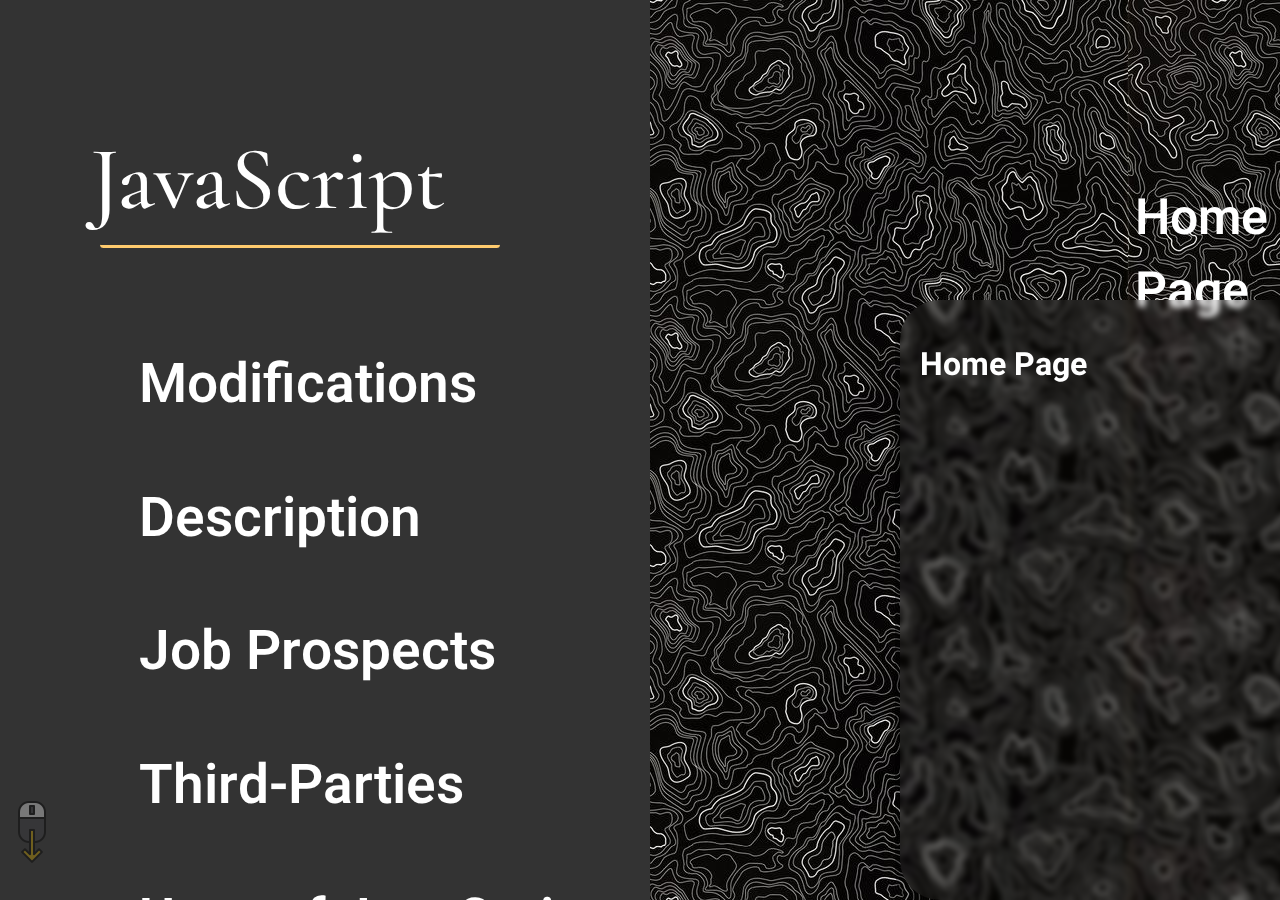
==== HomePage.html @ 4da0b1c3 "Image blur" ====
<!DOCTYPE html>
<html lang="en">
<head>
    <meta charset="UTF-8">
    <meta http-equiv="X-UA-Compatible" content="IE=edge">
    <meta name="viewport" content="width=device-width, initial-scale=1.0">
    <title>Home Page</title>



    <link rel="stylesheet" href="style.css" />

    <!-- Google font imports -->
    <link rel="preconnect" href="https://fonts.googleapis.com">
    <link rel="preconnect" href="https://fonts.gstatic.com" crossorigin>
    <link href="https://fonts.googleapis.com/css2?family=Cormorant+Garamond:ital,wght@0,300;1,300&display=swap" rel="stylesheet">
    <link href="https://fonts.googleapis.com/css2?family=Magra:wght@400;700&display=swap" rel="stylesheet">
    <link href="https://fonts.googleapis.com/css2?family=Heebo:wght@700&display=swap" rel="stylesheet">
</head>


<body>


    <div class="scroll">
    <img src="/Images/icons8-scroll-64.png" alt="Scroll Down">
    </div>

    
    <div class="sidenav">
        <a href="/Webpages/Modifications.html" class="button">Modifications</a>
        <a href="/Webpages/Description.html" class="button">Description</a>
        <a href="/Webpages/Job Prospects.html" class="button">Job Prospects</a>
        <a href="/Webpages/Third-Parties.html" class="button">Third-Parties</a>
        <a href="/Webpages/Uses of JavaScript.html" class="button">Uses of JavaScript</a>
        <a href="/Webpages/Contactform.html" class="button">Contact form</a>
    </div>
    <div class="content">
        <h2>JavaScript</h2>
        <div class="square"></div>
        <div class="line1"></div>
        <div class="line2"></div>
    </div>

    <div class="sidetxt">
        <h2>Home Page</h2>
    </div>

    <div class="subbox">
        <h1>Home Page</h1>
        <div class="homepageimg">
        
    </div>
        <h2>
            
            
        </h2>


    </div>

</body>
</html>
---- style.css ----
* {
  box-sizing: border-box;
}

body {
  margin: 0;
  font-family: Arial, Helvetica, sans-serif;
  background-image: url("/Images/f0b9f9378659c642d64843c946fc13b6.jpg");
  overflow: hidden; /* Hide scrollbars */
  
}


.sidenav2 {
  padding-top: 50%;
  padding-left: 45%;
  height: 10%;
  width: 45%;
  z-index: 200;
  background-color: rgb(255, 0, 0);
}

.content h2 {
  text-align: left;
color: white;
font-size: 90px;
padding-top: 50px;
padding-left: 7%;
position: absolute;
z-index: 100;
font-family: 'Cormorant Garamond', serif;
font-weight: 500;
font-style: light italic;

}
/*  Scroll bar poof */
.sidenav::-webkit-scrollbar {
    display: none;
  }


.sidenav {
 padding-top: 300px; /* up down text */
  height: 100%;
  width: 650px;
  position: fixed;
  z-index: 1;
  top: 0;
  left: 0;
  background-color: #333;
  overflow-x: hidden;
  padding-left: 130px;
  padding-right: 0px;
  
}

.square {
  height: 246px;
  width: 650px;
  background-color: #333;
  z-index: 10;
  position: absolute;
}

/* Side navigation links */
.sidenav a {
  margin-top: 35px;
  font-size: 55px;
  color: rgb(255, 255, 255);
  padding: 8.9px;
  text-decoration: none;
  display: block;
  font-family: 'Heebo', sans-serif;
  font-weight: 600;
  font-style: semibold;
}

/* hover */
.sidenav a:hover {
  border-radius: 200px;
  background-color: #424549;
  color: #ffcb6e;
  padding-left: 50px; /* Makes selection more apparent */
  font-size: 54px;
}

/* Main page contents */
.content {
  color: white;
}


.sidetxt h2 {
  font-size: 50px;
  padding-top: 140px;
  padding-left: 1135px;
  position: absolute;
  z-index: 90;
  font-family: 'Heebo', sans-serif;
  font-weight: 600;
  font-style: semibold;
  color: white;
}



.line1 {
  border-radius: 3.5px; /* lil flair on the line */
  padding-top: 245px;
  margin-left: 100px;
  width: 400px;
  height: 47px;
  border-bottom: 3px solid #ffcb6e;;
  position: absolute;
  z-index: 90;
}

img[src*="/Images/icons8-scroll-64.png"] {
  opacity: 40%;
  padding-top: 800px;
  position: absolute;
  z-index: 90;
}


/*  padding-top: 325px;
  padding-left: 900px;
  position: absolute;
  width: 90%;*/

.homepageimg { /*homepage immage*/
  opacity: 70%;
  padding-left: 10%;
}

.form {
  font-family: 'Heebo', sans-serif;
  font-weight: 600;
  font-style: semibold;
  color: white;
  height: 660px;
  width: 800px;
  background-color: (#333 / 15%);
  backdrop-filter: blur(3px);
  box-shadow: 5px 10px 0px 10px rgb(0 0 0 / 35%);
  z-index: 100;
  position: absolute;
  margin-left: 900px;
  margin-top: 260px;
  border-radius: 40px;
  padding: 20px;
}



.submit {
  font-family: 'Heebo', sans-serif;
  font-weight: 600;
  font-style: semibold;
  background-color: #3d3c3b;
  border-radius: 12px;
  border: 0;
  box-sizing: border-box;
  color: #ffcb6e;
  cursor: pointer;
  font-size: 18px;
  height: 50px;
  margin-top: 38px;
  outline: 0;
  text-align: center;
  width: 20%;
}

input[type=text], select, textarea {
  width: 100%;
  padding: 12px;
  border: 1px solid #ccc;
  border-radius: 4px;
  box-sizing: border-box;
  margin-top: 6px;
  margin-bottom: 16px;
  resize: vertical;
}

.subbox {
  font-family: 'Heebo', sans-serif;
  font-weight: 600;
  font-style: semibold;
  color: white;
  height: 600px;
  width: 800px;
  background-color: (#333 / 15%);
  backdrop-filter: blur(3px);
  box-shadow: 5px 10px 0px 10px rgb(0 0 0 / 35%);
  z-index: 100;
  position: absolute;
  margin-left: 900px;
  margin-top: 300px;
  border-radius: 40px;
  padding: 20px;
}

.Homepage {
  font-family: 'Heebo', sans-serif;
  font-weight: 600;
  font-style: semibold;
  color: white;
  height: 600px;
  width: 800px;
  background-color: (#333 / 15%);
  backdrop-filter: blur(3px);
  box-shadow: 5px 10px 0px 10px rgb(0 0 0 / 35%);
  z-index: 100;
  position: absolute;
  margin-left: 900px;
  margin-top: 300px;
  border-radius: 40px;
  padding: 20px;
}


.LinkA {
  font-family: 'Heebo', sans-serif;
  font-weight: 600;
  font-style: semibold;
  background-color: #3d3c3b;
  border-radius: 12px;
  border: 0;
  color: #ffcb6e;
  cursor: pointer;
  font-size: 18px;
  outline: 0;
  text-align: center;
  padding: 20px;
  width: 20%;
}

a:link {
  text-decoration: none;
  appearance: button;

  
}
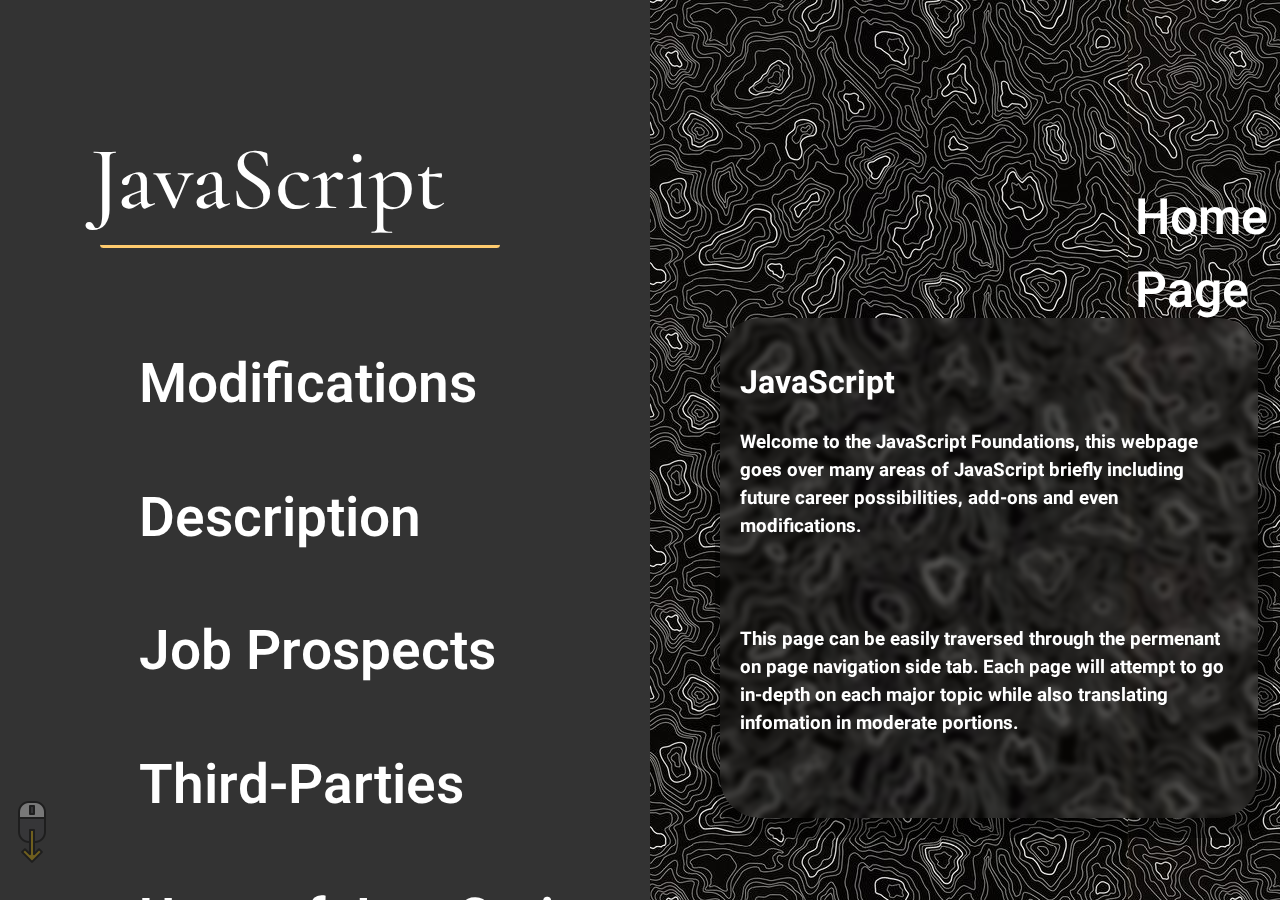
==== commit 93625049: "home page" ====
--- a/HomePage.html
+++ b/HomePage.html
@@ -43,12 +43,19 @@
     </div>
 
     <div class="sidetxt">
-        <h2>Home Page</h2>
+        <h2>Home Page</h2> (move up)
     </div>
 
-    <div class="subbox">
-        <h1>Home Page</h1>
-        <div class="homepageimg">
+    <div class="subboxhome">
+        <h1>JavaScript</h1>
+        <h3>Welcome to the JavaScript Foundations, this webpage goes over many areas of JavaScript briefly including future career possibilities, add-ons and even modifications.</h3>
+        <br>
+        <br>
+        <h3>This page can be easily traversed through the permenant on page navigation side tab. Each page will attempt to go in-depth on each major topic while also translating infomation in moderate portions.</h3>
+    </div>
+    
+    <div class="subboxhome2">
+        <img src="/Images/Unofficial_JavaScript_logo_2.svg.png">
         
     </div>
         <h2>
--- a/style.css
+++ b/style.css
@@ -122,11 +122,15 @@
   z-index: 90;
 }
 
-
-/*  padding-top: 325px;
-  padding-left: 900px;
-  position: absolute;
-  width: 90%;*/
+img[src*="/Images/Unofficial_JavaScript_logo_2.svg.png"] {
+  opacity: 80%;
+  position: absolute;
+  width: 460px;
+  z-index: 90;
+  border-radius: 30px;
+}
+
+
 
 .homepageimg { /*homepage immage*/
   opacity: 70%;
@@ -200,12 +204,51 @@
   padding: 20px;
 }
 
+.subboxhome {
+  font-family: 'Heebo', sans-serif;
+  font-weight: 600;
+  font-style: semibold;
+  color: white;
+  height: 500px;
+  width: 538px;
+  background-color: (rgb(0, 0, 0) / 35%);
+  backdrop-filter: blur(3px);
+  box-shadow: 5px 10px 0px 10px rgb(0 0 0 / 35%);
+  z-index: 100;
+  position: absolute;
+  margin-left: 720px;
+  margin-top: 300px;
+  border-radius: 40px;
+  padding: 20px;
+}
+.subboxhome2 {
+  font-family: 'Heebo', sans-serif;
+  font-weight: 600;
+  font-style: semibold;
+  color: white;
+  height: 500px;;
+  width: 500px;
+  background-color: (rgb(0, 0, 0) / 35%);
+  backdrop-filter: blur(3px);
+  box-shadow: 5px 10px 0px 10px rgb(0 0 0 / 35%);
+  z-index: 100;
+  position: absolute;
+  margin-left: 1300px;
+  margin-top: 300px;
+  border-radius: 40px;
+  padding: 20px;
+}
+
+
+
+
+
 .Homepage {
   font-family: 'Heebo', sans-serif;
   font-weight: 600;
   font-style: semibold;
   color: white;
-  height: 600px;
+  height: 500px;
   width: 800px;
   background-color: (#333 / 15%);
   backdrop-filter: blur(3px);
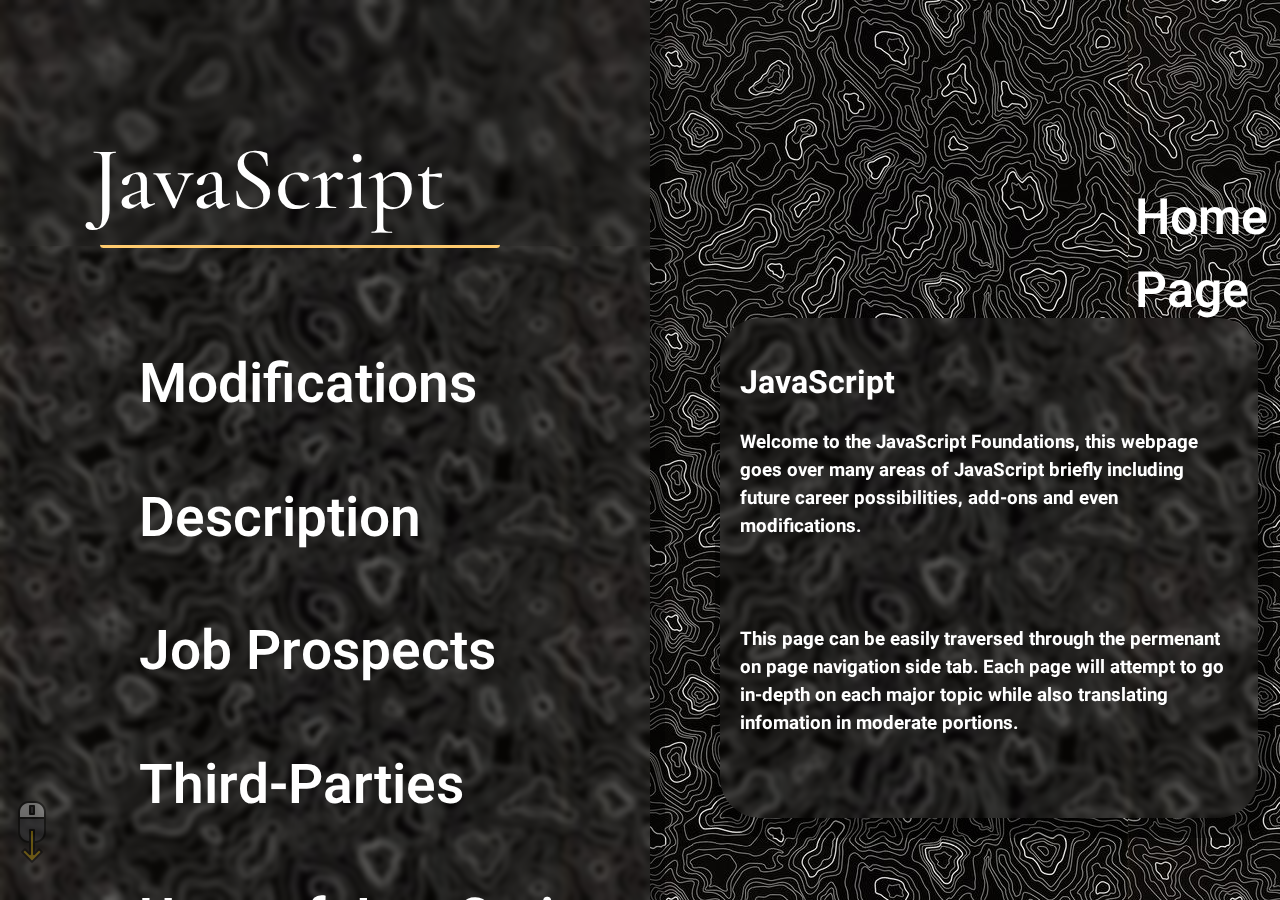
==== commit c4317ca2: "Image names" ====
--- a/HomePage.html
+++ b/HomePage.html
@@ -23,7 +23,7 @@
 
 
     <div class="scroll">
-    <img src="/Images/icons8-scroll-64.png" alt="Scroll Down">
+    <img src="/Images/scroll.png" alt="Scroll Down">
     </div>
 
     
@@ -55,7 +55,7 @@
     </div>
     
     <div class="subboxhome2">
-        <img src="/Images/Unofficial_JavaScript_logo_2.svg.png">
+        <img src="/Images/JavaScript_logo_.svg.png">
         
     </div>
         <h2>
--- a/style.css
+++ b/style.css
@@ -5,11 +5,18 @@
 body {
   margin: 0;
   font-family: Arial, Helvetica, sans-serif;
-  background-image: url("/Images/f0b9f9378659c642d64843c946fc13b6.jpg");
-  overflow: hidden; /* Hide scrollbars */
+  background-image: url("/Images/blacktopographic.jpg"); /* Image background */
+  overflow: hidden; /* Hide scrollbars coz thats annoying */
   
 }
 
+mark { /* Marks content on pages for me */
+  background-color: #ffcb6e;
+  color: #333;
+  border-radius: 8px;
+
+
+}
 
 .sidenav2 {
   padding-top: 50%;
@@ -33,7 +40,7 @@
 font-style: light italic;
 
 }
-/*  Scroll bar poof */
+/*  Scroll bar go poof */
 .sidenav::-webkit-scrollbar {
     display: none;
   }
@@ -47,7 +54,9 @@
   z-index: 1;
   top: 0;
   left: 0;
-  background-color: #333;
+  background-color: (#333 / 15%);
+  backdrop-filter: blur(3px);
+  box-shadow: 5px 10px 0px 10px rgb(0 0 0 / 35%);
   overflow-x: hidden;
   padding-left: 130px;
   padding-right: 0px;
@@ -57,7 +66,8 @@
 .square {
   height: 246px;
   width: 650px;
-  background-color: #333;
+  background-color: (#333 / 15%);
+  backdrop-filter: blur(3px);
   z-index: 10;
   position: absolute;
 }
@@ -78,7 +88,9 @@
 /* hover */
 .sidenav a:hover {
   border-radius: 200px;
-  background-color: #424549;
+  background-color: (#333 / 15%);
+  backdrop-filter: blur(3px);
+  box-shadow: 5px 10px 0px 10px rgb(0 0 0 / 35%);
   color: #ffcb6e;
   padding-left: 50px; /* Makes selection more apparent */
   font-size: 54px;
@@ -115,15 +127,15 @@
   z-index: 90;
 }
 
-img[src*="/Images/icons8-scroll-64.png"] {
+img[src*="/Images/scroll.png"] {
   opacity: 40%;
   padding-top: 800px;
   position: absolute;
   z-index: 90;
 }
 
-img[src*="/Images/Unofficial_JavaScript_logo_2.svg.png"] {
-  opacity: 80%;
+img[src*="JavaScript_logo_.svg.png"] {
+  opacity: 100%;
   position: absolute;
   width: 460px;
   z-index: 90;
@@ -278,10 +290,26 @@
   width: 20%;
 }
 
+.LinkB {
+  font-family: 'Heebo', sans-serif;
+  font-weight: 600;
+  font-style: semibold;
+  background-color: #3d3c3b;
+  border-radius: 12px;
+  border: 0;
+  color: #ffcb6e;
+  cursor: pointer;
+  font-size: 18px;
+  outline: 0;
+  text-align: center;
+  padding: 10px;
+  width: 15%;
+}
+
 a:link {
   text-decoration: none;
   appearance: button;
 
-  
-}
-
+}
+
+
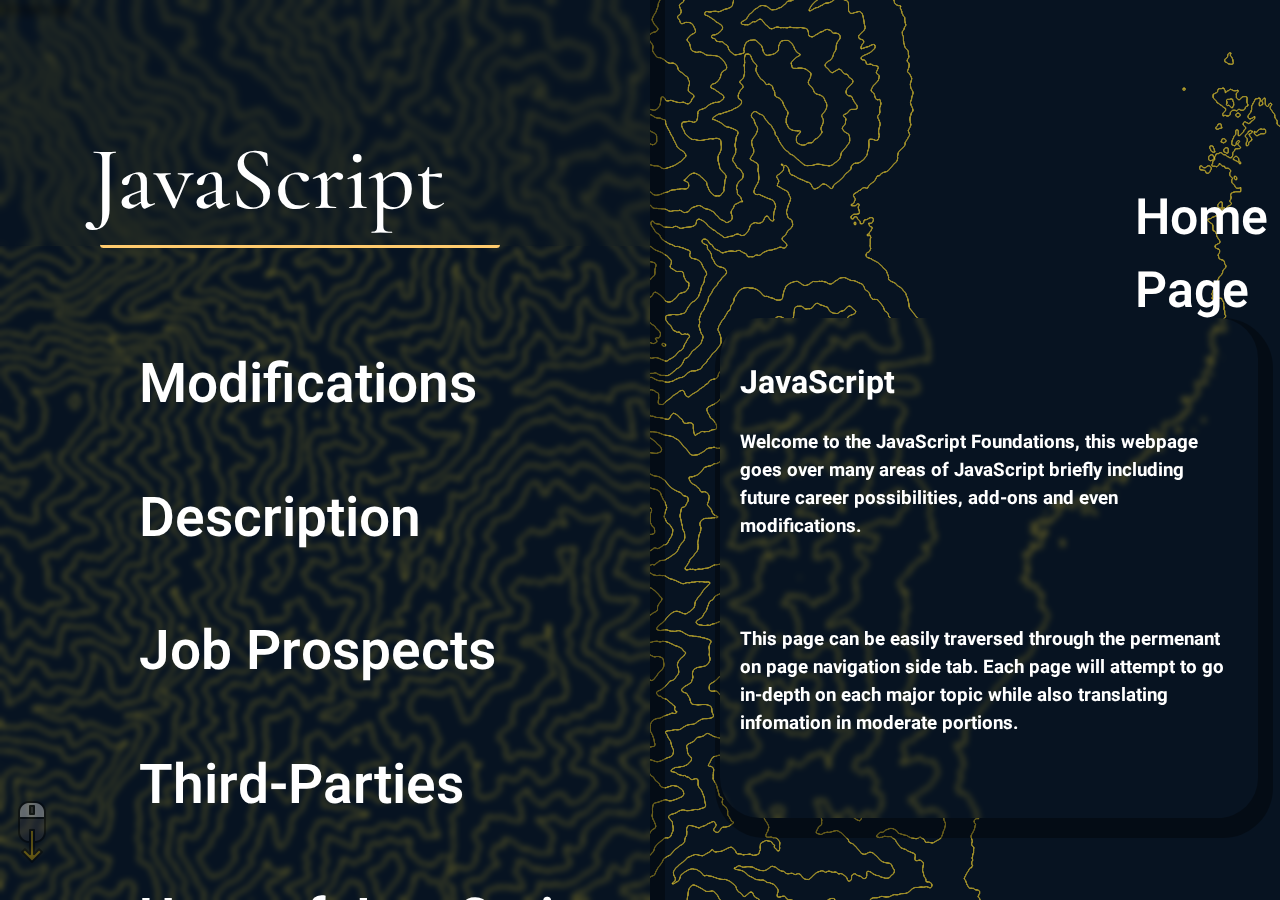
==== commit 71f6a0f0: "Background" ====
--- a/HomePage.html
+++ b/HomePage.html
@@ -5,7 +5,6 @@
     <meta http-equiv="X-UA-Compatible" content="IE=edge">
     <meta name="viewport" content="width=device-width, initial-scale=1.0">
     <title>Home Page</title>
-
 
 
     <link rel="stylesheet" href="style.css" />
@@ -46,25 +45,43 @@
         <h2>Home Page</h2> (move up)
     </div>
 
-    <div class="subboxhome">
+    <div id="ThemeColour" class="subboxhome">
         <h1>JavaScript</h1>
         <h3>Welcome to the JavaScript Foundations, this webpage goes over many areas of JavaScript briefly including future career possibilities, add-ons and even modifications.</h3>
         <br>
+        
         <br>
         <h3>This page can be easily traversed through the permenant on page navigation side tab. Each page will attempt to go in-depth on each major topic while also translating infomation in moderate portions.</h3>
     </div>
-    
+
+        
     <div class="subboxhome2">
         <img src="/Images/JavaScript_logo_.svg.png">
-        
     </div>
-        <h2>
-            
-            
-        </h2>
 
 
+
+
+    <!-- Theme coding -->
+    <div class="toggletheme">
+        
+        <div class="togglethemeBN">
+            <button class="buttona" onclick="Theme()">Theme</button>
+        </div>
     </div>
+    
+    <script>
+        function Theme() 
+        {
+           var element = document.body;
+           element.classList.toggle("dark-mode");
+        }
+
+
+        </script>
+
+
+
 
 </body>
 </html>--- a/style.css
+++ b/style.css
@@ -5,7 +5,7 @@
 body {
   margin: 0;
   font-family: Arial, Helvetica, sans-serif;
-  background-image: url("/Images/blacktopographic.jpg"); /* Image background */
+  background-image: url("/Images/contours.png"); /* Image background */
   overflow: hidden; /* Hide scrollbars coz thats annoying */
   
 }
@@ -312,4 +312,24 @@
 
 }
 
-
+.dark-mode {
+  background-image: url("/Images/blacktopographic.jpg");
+  
+}
+
+.toggletheme {
+  margin-top: 20px;
+  margin-left: 1820px;
+  
+}
+
+.buttona {
+  width: 74px;
+  height: 74px;
+  border-radius: 55px;
+  opacity: 50%;
+  background-image: url("/Images/icons8-sun-70.png");
+  background-repeat: no-repeat;
+
+}
+
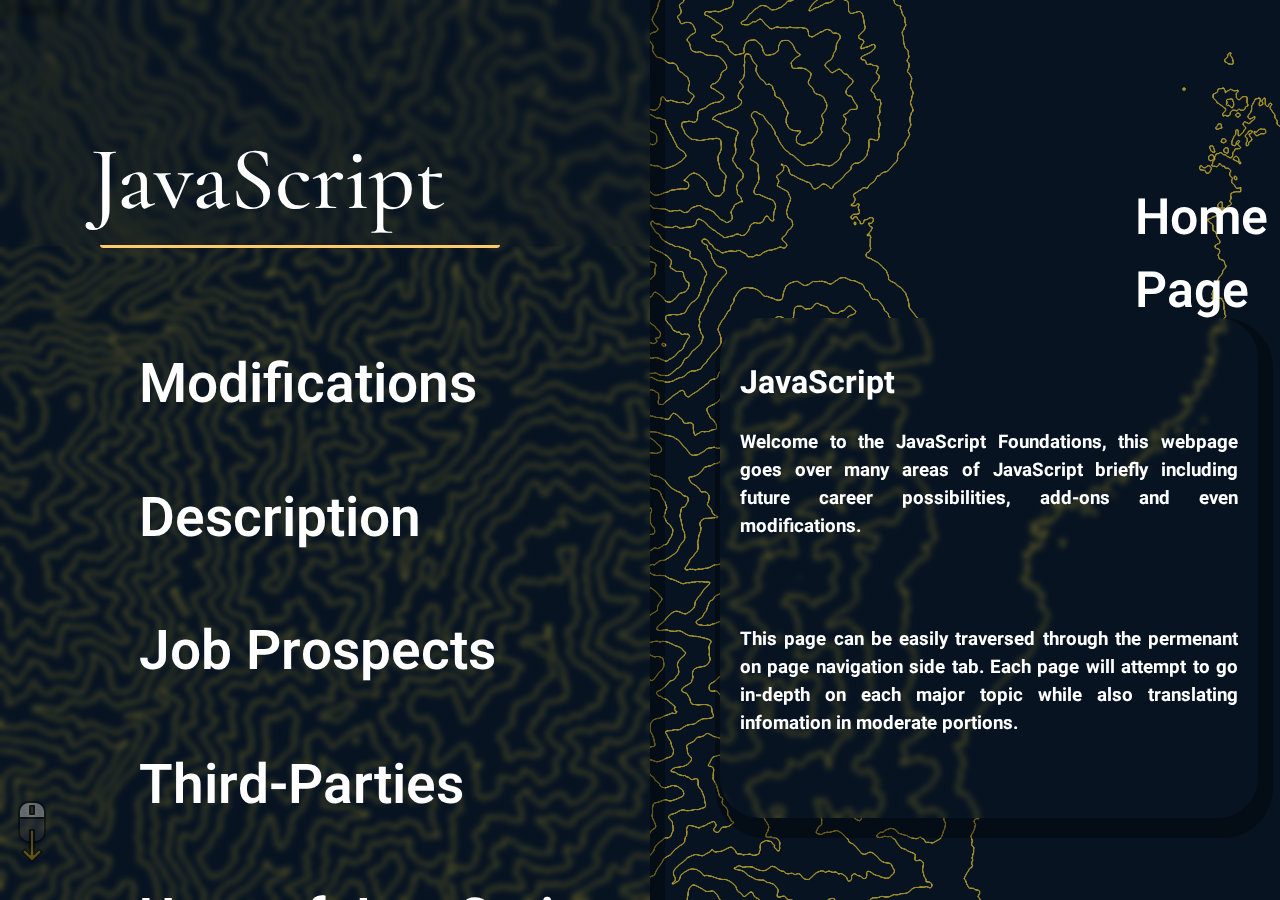
==== commit 4eef5fb0: "Align text and all pages done" ====
--- a/HomePage.html
+++ b/HomePage.html
@@ -47,11 +47,11 @@
 
     <div id="ThemeColour" class="subboxhome">
         <h1>JavaScript</h1>
-        <h3>Welcome to the JavaScript Foundations, this webpage goes over many areas of JavaScript briefly including future career possibilities, add-ons and even modifications.</h3>
+        <h3><p>Welcome to the JavaScript Foundations, this webpage goes over many areas of JavaScript briefly including future career possibilities, add-ons and even modifications.</p></h3>
         <br>
         
         <br>
-        <h3>This page can be easily traversed through the permenant on page navigation side tab. Each page will attempt to go in-depth on each major topic while also translating infomation in moderate portions.</h3>
+        <h3><p>This page can be easily traversed through the permenant on page navigation side tab. Each page will attempt to go in-depth on each major topic while also translating infomation in moderate portions.</p></h3>
     </div>
 
         
--- a/style.css
+++ b/style.css
@@ -333,3 +333,6 @@
 
 }
 
+p {
+  text-align: justify;
+}
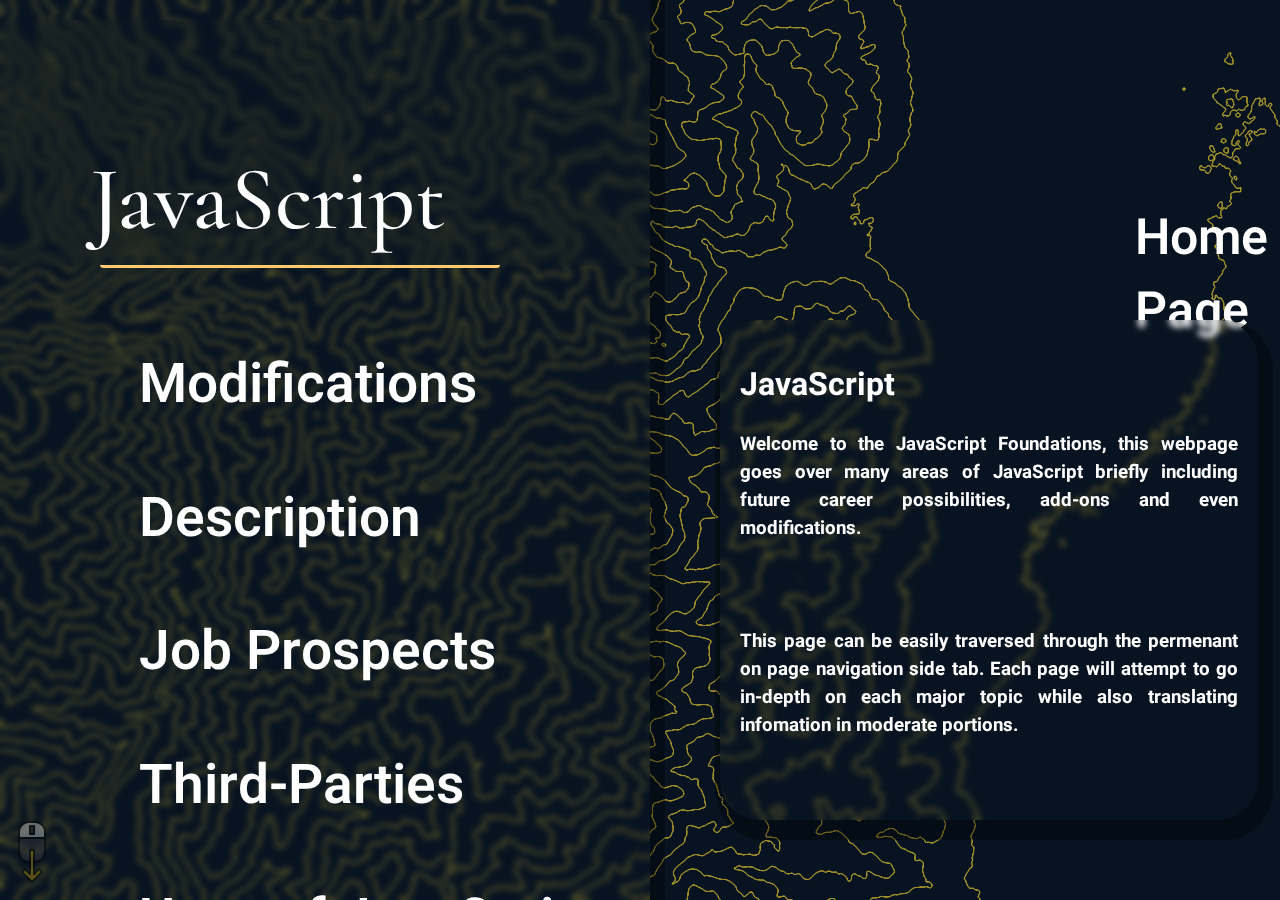
==== commit e7ecbd29: "Final version (Website 1)" ====
--- a/HomePage.html
+++ b/HomePage.html
@@ -7,7 +7,7 @@
     <title>Home Page</title>
 
 
-    <link rel="stylesheet" href="style.css" />
+    <link rel="stylesheet" href="/CSS/style.css" />
 
     <!-- Google font imports -->
     <link rel="preconnect" href="https://fonts.googleapis.com">
@@ -42,7 +42,7 @@
     </div>
 
     <div class="sidetxt">
-        <h2>Home Page</h2> (move up)
+        <h2>Home Page</h2> 
     </div>
 
     <div id="ThemeColour" class="subboxhome">
@@ -56,7 +56,7 @@
 
         
     <div class="subboxhome2">
-        <img src="/Images/JavaScript_logo_.svg.png">
+        <img src="/Images/JavaScript_logo_.svg.png" alt="JavaScript image">
     </div>
 
 
--- a/CSS/style.css
+++ b/CSS/style.css
@@ -0,0 +1,343 @@
+* {
+  box-sizing: border-box;
+}
+
+body {
+  margin: 0;
+  font-family: Arial, Helvetica, sans-serif;
+  background-image: url("/Images/contours.png"); /* Image background */
+  overflow: hidden; /* Hide scrollbars coz thats annoying */
+  
+}
+
+mark { /* Marks content on pages for me */
+  background-color: #ffcb6e;
+  color: #333;
+  border-radius: 8px;
+
+
+}
+
+.sidenav2 {
+  padding-top: 50%;
+  padding-left: 45%;
+  height: 10%;
+  width: 45%;
+  z-index: 200;
+  background-color: rgb(255, 0, 0);
+}
+
+.content h2 {
+  text-align: left;
+color: white;
+font-size: 90px;
+padding-top: 50px;
+padding-left: 7%;
+position: absolute;
+z-index: 100;
+font-family: 'Cormorant Garamond', serif;
+font-weight: 500;
+font-style: light italic;
+
+}
+/*  Scroll bar go poof */
+.sidenav::-webkit-scrollbar {
+    display: none;
+  }
+
+
+.sidenav {
+ padding-top: 300px; /* up down text */
+  height: 100%;
+  width: 650px;
+  position: fixed;
+  z-index: 1;
+  top: 0;
+  left: 0;
+  background-color: (#333 / 15%);
+  backdrop-filter: blur(3px);
+  box-shadow: 5px 10px 0px 10px rgb(0 0 0 / 35%);
+  overflow-x: hidden;
+  padding-left: 130px;
+  padding-right: 0px;
+}
+
+.square {
+  height: 246px;
+  width: 650px;
+  background-color: (#333 / 15%);
+  backdrop-filter: blur(3px);
+  z-index: 10;
+  position: absolute;
+}
+
+/* Side navigation links */
+.sidenav a {
+  margin-top: 35px;
+  font-size: 55px;
+  color: rgb(255, 255, 255);
+  padding: 8.9px;
+  text-decoration: none;
+  display: block;
+  font-family: 'Heebo', sans-serif;
+  font-weight: 600;
+  font-style: semibold;
+}
+
+/* hover */
+.sidenav a:hover {
+  border-radius: 200px;
+  background-color: (#333 / 15%);
+  backdrop-filter: blur(3px);
+  box-shadow: 5px 10px 0px 10px rgb(0 0 0 / 35%);
+  color: #ffcb6e;
+  padding-left: 50px; /* Makes selection more apparent */
+  font-size: 54px;
+}
+
+/* Main page contents */
+.content {
+  color: white;
+}
+
+
+.sidetxt h2 {
+  font-size: 50px;
+  padding-top: 140px;
+  padding-left: 1135px;
+  position: absolute;
+  z-index: 90;
+  font-family: 'Heebo', sans-serif;
+  font-weight: 600;
+  font-style: semibold;
+  color: white;
+}
+
+
+
+.line1 {
+  border-radius: 3.5px; /* lil flair on the line */
+  padding-top: 245px;
+  margin-left: 100px;
+  width: 400px;
+  height: 47px;
+  border-bottom: 3px solid #ffcb6e;;
+  position: absolute;
+  z-index: 90;
+}
+
+img[src*="/Images/scroll.png"] {
+  opacity: 40%;
+  padding-top: 800px;
+  position: absolute;
+  z-index: 90;
+}
+
+img[src*="JavaScript_logo_.svg.png"] {
+  opacity: 100%;
+  position: absolute;
+  width: 460px;
+  z-index: 90;
+  border-radius: 30px;
+}
+
+
+
+.homepageimg { /*homepage immage*/
+  opacity: 70%;
+  padding-left: 10%;
+}
+
+.form {
+  font-family: 'Heebo', sans-serif;
+  font-weight: 600;
+  font-style: semibold;
+  color: white;
+  height: 660px;
+  width: 800px;
+  background-color: (#333 / 15%);
+  backdrop-filter: blur(3px);
+  box-shadow: 5px 10px 0px 10px rgb(0 0 0 / 35%);
+  z-index: 100;
+  position: absolute;
+  margin-left: 900px;
+  margin-top: 260px;
+  border-radius: 40px;
+  padding: 20px;
+}
+
+
+
+.submit {
+  font-family: 'Heebo', sans-serif;
+  font-weight: 600;
+  font-style: semibold;
+  background-color: #3d3c3b;
+  border-radius: 12px;
+  border: 0;
+  box-sizing: border-box;
+  color: #ffcb6e;
+  cursor: pointer;
+  font-size: 18px;
+  height: 50px;
+  margin-top: 38px;
+  outline: 0;
+  text-align: center;
+  width: 20%;
+}
+
+input[type=text], select, textarea {
+  width: 100%;
+  padding: 12px;
+  border: 1px solid #ccc;
+  border-radius: 4px;
+  box-sizing: border-box;
+  margin-top: 6px;
+  margin-bottom: 16px;
+  resize: vertical;
+}
+
+.subbox {
+  font-family: 'Heebo', sans-serif;
+  font-weight: 600;
+  font-style: semibold;
+  color: white;
+  height: 500px;
+  width: 800px;
+  background-color: (#333 / 15%);
+  backdrop-filter: blur(3px);
+  box-shadow: 5px 10px 0px 10px rgb(0 0 0 / 35%);
+  z-index: 100;
+  position: absolute;
+  margin-left: 900px;
+  margin-top: 300px;
+  border-radius: 40px;
+  padding: 20px;
+}
+
+.subboxhome {
+  font-family: 'Heebo', sans-serif;
+  font-weight: 600;
+  font-style: semibold;
+  color: white;
+  height: 500px;
+  width: 538px;
+  background-color: (rgb(0, 0, 0) / 35%);
+  backdrop-filter: blur(3px);
+  box-shadow: 5px 10px 0px 10px rgb(0 0 0 / 35%);
+  z-index: 100;
+  position: absolute;
+  margin-left: 720px;
+  margin-top: 300px;
+  border-radius: 40px;
+  padding: 20px;
+}
+.subboxhome2 {
+  font-family: 'Heebo', sans-serif;
+  font-weight: 600;
+  font-style: semibold;
+  color: white;
+  height: 500px;;
+  width: 500px;
+  background-color: (rgb(0, 0, 0) / 35%);
+  backdrop-filter: blur(3px);
+  box-shadow: 5px 10px 0px 10px rgb(0 0 0 / 35%);
+  z-index: 100;
+  position: absolute;
+  margin-left: 1300px;
+  margin-top: 300px;
+  border-radius: 40px;
+  padding: 20px;
+}
+
+
+
+
+
+.Homepage {
+  font-family: 'Heebo', sans-serif;
+  font-weight: 600;
+  font-style: semibold;
+  color: white;
+  height: 500px;
+  width: 800px;
+  background-color: (#333 / 15%);
+  backdrop-filter: blur(3px);
+  box-shadow: 5px 10px 0px 10px rgb(0 0 0 / 35%);
+  z-index: 100;
+  position: absolute;
+  margin-left: 900px;
+  margin-top: 300px;
+  border-radius: 40px;
+  padding: 20px;
+}
+
+
+.LinkA {
+  font-family: 'Heebo', sans-serif;
+  font-weight: 600;
+  font-style: semibold;
+  background-color: #3d3c3b;
+  border-radius: 12px;
+  border: 0;
+  color: #ffcb6e;
+  cursor: pointer;
+  font-size: 18px;
+  outline: 0;
+  text-align: center;
+  padding: 20px;
+  width: 20%;
+}
+
+.LinkB {
+  font-family: 'Heebo', sans-serif;
+  font-weight: 600;
+  font-style: semibold;
+  background-color: #3d3c3b;
+  border-radius: 12px;
+  border: 0;
+  color: #ffcb6e;
+  cursor: pointer;
+  font-size: 18px;
+  outline: 0;
+  text-align: center;
+  padding: 10px;
+  width: 15%;
+}
+
+a:link {
+  text-decoration: none;
+  appearance: button;
+
+}
+
+.dark-mode {
+  background-image: url("/Images/blacktopographic.jpg");
+  
+}
+
+.toggletheme {
+  margin-top: 20px;
+  margin-left: 1820px;
+  
+}
+
+.buttona {
+  width: 74px;
+  height: 74px;
+  border-radius: 55px;
+  opacity: 50%;
+  background-image: url("/Images/icons8-sun-70.png");
+  background-repeat: no-repeat;
+
+}
+
+p {
+  text-align: justify;
+}
+
+video {
+  float: right;
+  margin-right: 20px;
+}
+
